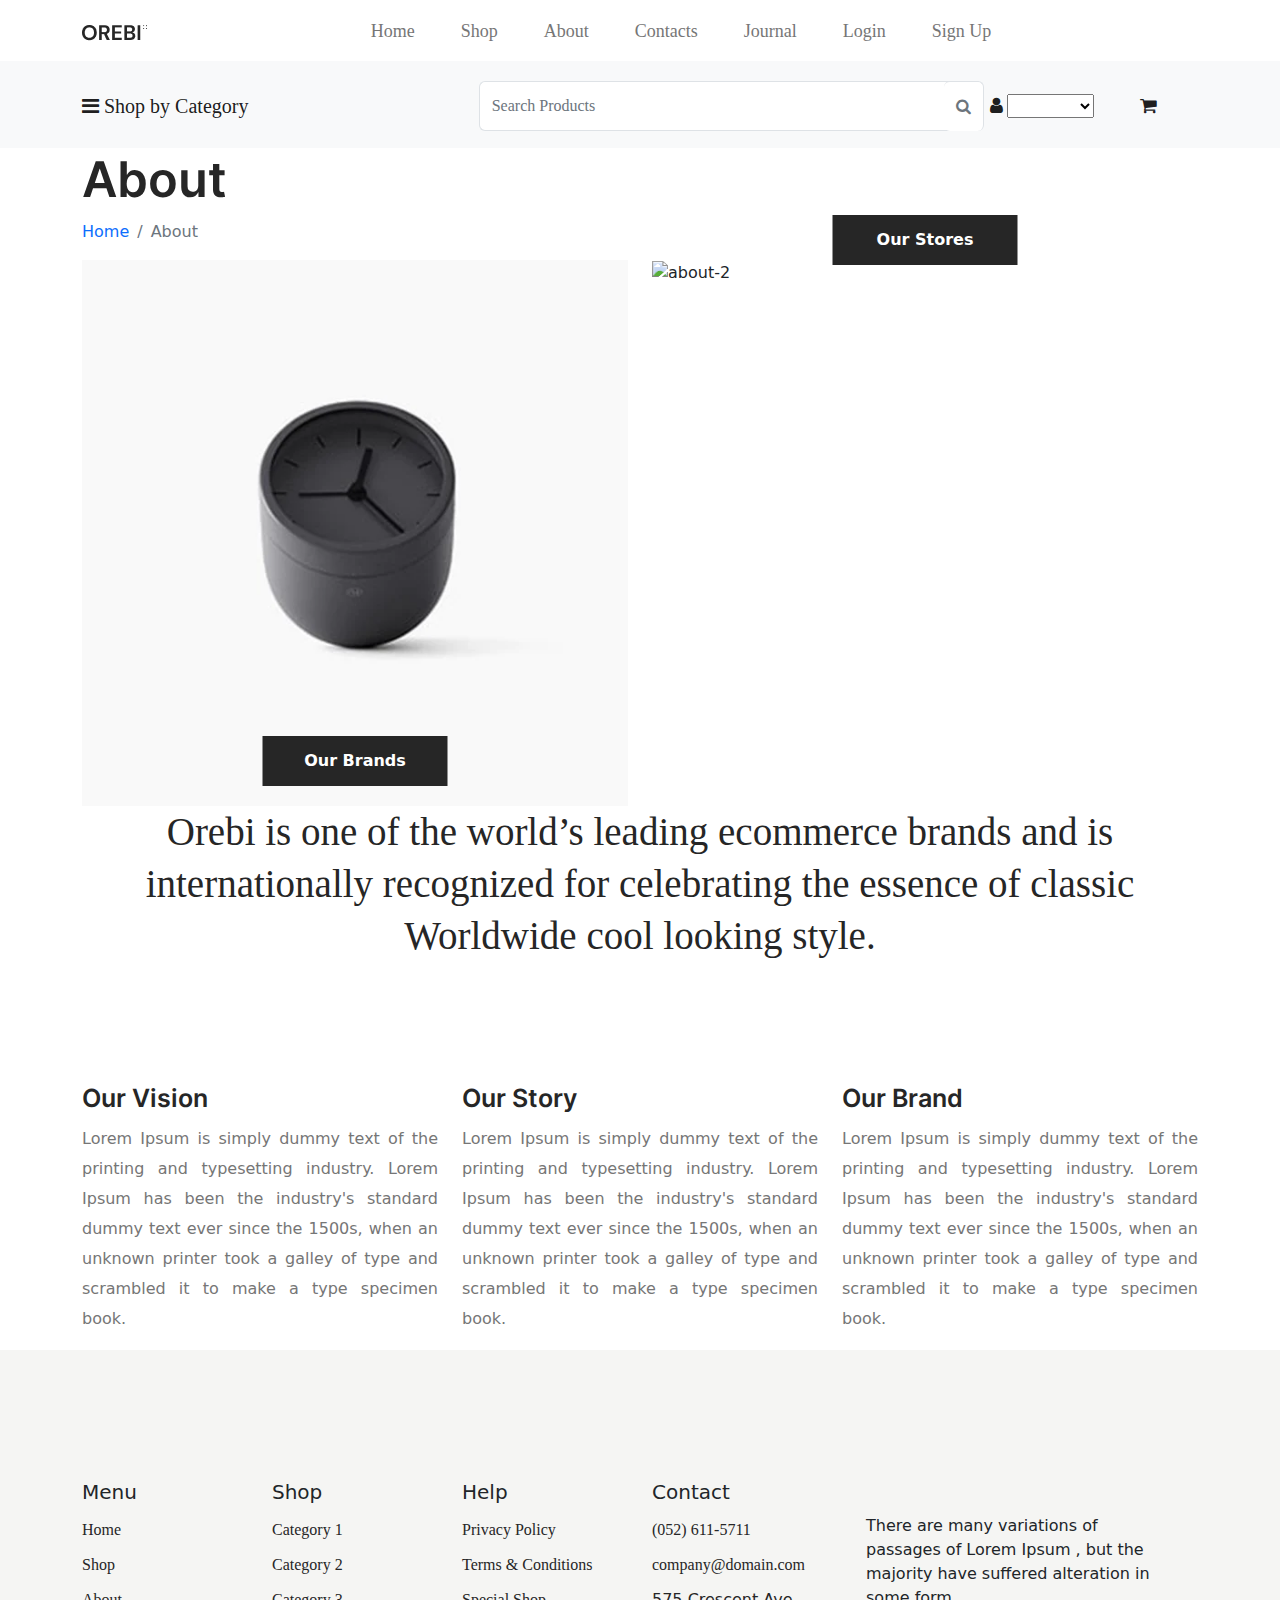
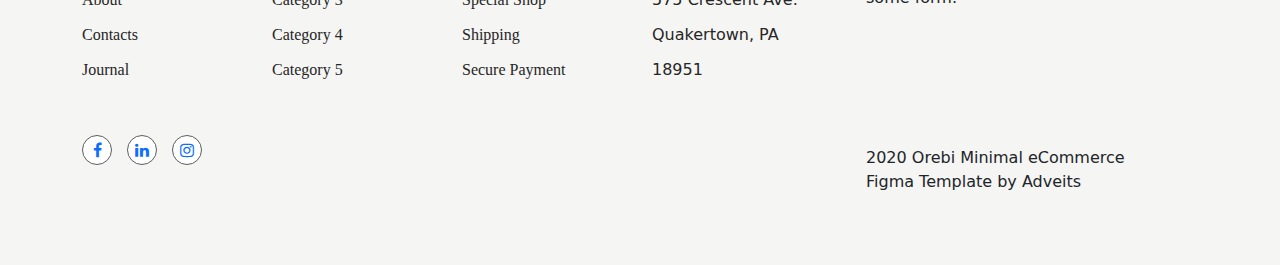
==== about.html @ 73ab53c1 "first commit" ====
<!DOCTYPE html>
<html lang="en">
<head>
    <meta charset="UTF-8">
    <meta http-equiv="X-UA-Compatible" content="IE=edge">
    <meta name="viewport" content="width=device-width, initial-scale=1.0">
    <title>Orebi</title>
    <link rel="stylesheet" href="css/bootstrap.min.css">
    <link rel="stylesheet" href="css/font-awesome.min.css">
    <link rel="stylesheet" href="css/slick.css">
    <link rel="stylesheet" href="css/style.css">
    <link rel="stylesheet" href="css/about.css">
    <link rel="stylesheet" href="css/responsive.css">
</head>
<body>
   
    
<!-- --------------------------NAV Start-------------------------- -->
<nav id="main_menu" class="navbar navbar-expand-lg">
    <div class="container">
      <a class="navbar-brand" href="#"><img src="images/logo.png" alt="Logo"></a>
      <button class="navbar-toggler" type="button" data-bs-toggle="collapse" data-bs-target="#navbarSupportedContent" aria-controls="navbarSupportedContent" aria-expanded="false" aria-label="Toggle navigation">
        <span class="navbar-toggler-icon"></span>
      </button>
      <div class="collapse navbar-collapse" id="navbarSupportedContent">
        <ul class="navbar-nav menu-all m-auto mb-2 mb-lg-0">
          <li class="nav-item">
            <a class="nav-link active" aria-current="page" href="index.html">Home</a>
          </li>
          <li class="nav-item">
            <a class="nav-link active" href="shop.html">Shop</a>
            <ul class="dropdown-link">
              <li><a href="products - inside.html"> Product Inside</a></li>
              <li><a href="#!">Category  2</a></li>
              <li><a href="#!">Category  3</a></li>
              <li><a href="#!">Category  4 <label class="badge bg-danger text-white px-2 ms-1">New</label></a></li>
              <li><a href="#!"> Category  5<label class="badge bg-danger text-white px-1 ms-3">New</label></a></li>
            </ul>            
          </li>
          <li class="nav-item">
            <a class="nav-link active" href="about.html">About</a>
          </li>
          <li class="nav-item">
            <a class="nav-link active" href="contacts.html">Contacts</a>
          </li>
          <li class="nav-item">
            <a class="nav-link active" href="journal.html">Journal</a>
          </li>
          <li class="nav-item">
            <a class="nav-link active" href="login.html">Login</a>
          </li>
          <li class="nav-item">
            <a class="nav-link active" href="signup.html">Sign Up</a>
          </li>          
        </ul>
        <!-- <ul class="navbar-nav me-auto mb-2 mb-lg-0">
            <li class="nav-item">
                <a class="nav-link active trial" href="#">Contact Us</a>
              </li>
        </ul>         -->
      </div>
    </div>
  </nav>
<nav id="menu_bottom" class="navbar navbar-expand bg-light">
    <div class="container">
      <a class="navbar-brand" href="#"><i class="fa fa-bars" aria-hidden="true"></i> Shop by Category</a>
      <!-- <button class="navbar-toggler" type="button" data-bs-toggle="collapse" data-bs-target="#navbarSupportedContent" aria-controls="navbarSupportedContent" aria-expanded="false" aria-label="Toggle navigation">
        <span class="navbar-toggler-icon"></span>
      </button> -->
      <div class="collapse navbar-collapse" id="navbarSupportedContent">
        <ul class="navbar-nav menu-all m-auto mb-2 mb-lg-0">
          <div class="input-group">
            <input class="form-control border-end-0 border" type="search" placeholder="Search Products" id="example-search-input">
            <span class="input-group-append">
                <button class="btn btn-outline-secondary bg-white border-start-0 border-bottom-0 border ms-n5" type="button">
                    <i class="fa fa-search"></i>
                </button>
            </span>
        </div>
        </ul>
        <ul class="navbar-nav me-auto mb-2 mb-lg-0 icons">
          <li class="nav-item">
              <a class="nav-link active" href="#"><i class="fa fa-user" aria-hidden="true"></i> 
                <select name="" id="">
                  <option selected class=" border-0"><i class="fa fa-caret-down" aria-hidden="true"></i></option>
                  <option value="1">Option-1</option>
                  <option value="2">Option-2</option>
                  <option value="3">Option-3</option>
                </select>

            
              </a>
          </li>
          <li class="nav-item">
              <a class="nav-link active" href="cart.html"><i class="fa fa-shopping-cart" aria-hidden="true"></i></a>
          </li>
      </ul>        
      </div>
    </div>
  </nav>

<!-- --------------------------NAVend-------------------------- -->


<div class="main">
  <div class="container">
    <h2 class="page-title">About</h2>
    <ol class="breadcrumb">
      <li class="breadcrumb-item"><a href="index.html">Home</a></li>
      <li class="breadcrumb-item active">About</li> 
    </ol>

    <div class="about">


      <div class="row">
        <div class="col-lg-6 col-12 col-sm-12">
          <div class="item">
            <div class="img">
              <img src="images/about-1.png" alt="about-1">
            </div> 
            <a class="btn-shop" href="#!">Our Brands</a>           
          </div>
        </div>
        <div class="col-lg-6 col-12 col-sm-12">
          <div class="item">
            <div class="img">
              <img src="images/about-2.png" alt="about-2">
            </div>   
            <a class="btn-shop" href="#!">Our Stores</a>            
          </div>
        </div>
      </div>

      <div class="row">
        <div class="about-text">
          <div class="col-lg-12">
            <p>Orebi is one of the world’s leading ecommerce brands and is internationally recognized for celebrating the essence of classic Worldwide cool looking style.</p>
          </div>        
        </div>
      </div>

      <div class="about-items">
        <div class="row">
          <div class="col-lg-4 col-12 col-sm-12">
            <div class="item">
              <h6 class="item-title" >Our Vision</h6>
              <p>Lorem Ipsum is simply dummy text of the printing and typesetting industry. Lorem Ipsum has been the industry's standard dummy text ever since the 1500s, when an unknown printer took a galley of type and scrambled it to make a type specimen book.</p>
              
            </div>
          </div>
          <div class="col-lg-4 col-12 col-sm-12">
            <div class="item">
              <h6 class="item-title" >Our Story</h6>
              <p>Lorem Ipsum is simply dummy text of the printing and typesetting industry. Lorem Ipsum has been the industry's standard dummy text ever since the 1500s, when an unknown printer took a galley of type and scrambled it to make a type specimen book.</p>
              
            </div>
          </div>
          <div class="col-lg-4 col-12 col-sm-12">
            <div class="item">
              <h6 class="item-title" >Our Brand</h6>
              <p>Lorem Ipsum is simply dummy text of the printing and typesetting industry. Lorem Ipsum has been the industry's standard dummy text ever since the 1500s, when an unknown printer took a galley of type and scrambled it to make a type specimen book.</p>
              
            </div>
          </div>
        </div>
      </div>





    </div>




  </div>
</div>








<!-- --------------------------footer start-------------------------- -->

<div class="footer">
  <div class="container">
    <div class="row">



    <div class=" part2 col-lg-8 col-12 col-sm-12 col-md-12 col-xl-8 col-xxl-8">

      <div class="row">

        <div class="col-lg-3 col-6 col-sm-6 col-md-6 col-xl-3 col-xxl-3">
          <div class="item2 company">
            <h5>Menu</h5>
            <ul>
              <li><a href="#!">Home</a><li>
              <li><a href="#!">Shop</a><li>
              <li><a href="#!">About</a><li>
              <li><a href="#!">Contacts</a><li>
              <li><a href="#!">Journal</a><li>
            </ul>
          </div>
          <br>
          <br>
          <div class="icons">
            <span><a href="#!"><i class="fa fa-facebook" aria-hidden="true"></i></a></span>  
            <span><a href="#!"><i class="fa fa-linkedin" aria-hidden="true"></i></a></span>  
            <span><a href="#!"><i class="fa fa-instagram" aria-hidden="true"></i></a></span>  
          </div>
        </div>
        <div class="col-lg-3 col-6 col-sm-6 col-md-6 col-xl-3 col-xxl-3 ">
          <div class="item2 company">
            <h5>Shop</h5>
            <ul>
              <li><a href="#!">Category  1</a><li>
              <li><a href="#!">Category  2</a><li>
              <li><a href="#!">Category  3</a><li>
              <li><a href="#!">Category  4</a><li>
              <li><a href="#!">Category  5</a><li>

            </ul>
          </div>
        </div>

        <div class="col-lg-3 col-6 col-sm-6 col-md-6 col-xl-3 col-xxl-3">
          <div class="item2 company">
            <h5>Help</h5>
            <ul>
              <li><a href="#!">Privacy Policy</a><li>
              <li><a href="#!">Terms & Conditions</a><li>
              <li><a href="#!">Special Shop</a><li>
              <li><a href="#!">Shipping</a><li>
              <li><a href="#!">Secure Payment</a><li>
            </ul>
          </div>
        </div>
        <div class="col-lg-3 col-6 col-sm-6 col-md-6 col-xl-3 col-xxl-3 ">
          <div class="item2 company">
            <h5>Contact</h5>
            <ul>
              <li><a href="#!">(052) 611-5711</a><li>
              <li><a href="#!">company@domain.com</a><li>
              <li>575 Crescent Ave. Quakertown, PA 18951<li>

            </ul>
          </div>
        </div>
    </div>    

    </div>


    <div class="col-lg-4 col-12 col-sm-12 col-md-12 col-xl-4 col-xxl-4">
      <div class="item p-4">
        <div class="img m-2 text-left">
          <a href="#!"><img src="images/Logo.png" alt=""></a>
        </div>
        <p>There are many variations of passages of Lorem Ipsum , but the majority have suffered alteration in some form.</p>

          <br>
          <br>
          <br>
          <br>
          <br>
          

          <p>2020 Orebi Minimal eCommerce Figma Template by Adveits</p>
      </div>
    </div>



  </div>
</div>
<!-- --------------------------footer end-------------------------- -->

    <script src="js/jquery-1.12.4.min.js"></script>
    <script src="js/bootstrap.bundle.min.js"></script>
    <script src="js/slick.min.js"></script>
    <script src="js/script.js"></script>
</body>
</html>
---- css/style.css ----
@font-face {
    src: url(../fonts/DMSans-Regular.ttf);
    font-family: 'dm-sans-regular';

    src: url(../fonts/DMSans-Medium.ttf);
    font-family: 'dm-sans-medium';

    src: url(../fonts/DMSans-Bold.ttf);
    font-family: 'inter-regular';

    src: url(../fonts/Inter-SemiBold.ttf);
    font-family: 'dm-sans-bold';
  }


*{
    padding: 0;
    margin: 0;
    box-sizing: border-box;
    outline: none;
}

a{
    display: inline-block;
    text-decoration: none;
}

ul{
    padding: 0;
    margin: 0;
}

li{
    list-style: none;
    display: inline-block;
    text-decoration: none;
}

img{
    vertical-align: middle;
}

.clr{
    clear: both;
}

/* .title{
    width: 37%;
}
.title h3{
    font-family: 'inter-bold' !important;
    font-weight: 700;
    font-size: 40px;    
    line-height: auto;    
}
.title p{
    font-family: 'inter-regular' !important;
    font-weight: 700;
    font-size: 16px;    
    line-height: auto;    
} */

.sec-title{
    font-size: 39px;
    line-height: 51px;
    font-family: 'dm-sans-bold';
    color: #262626;    
}
.btn-shop{
    width: 185px;
    height: 50px;
    background-color: #262626;
    color: #fff;
    font-weight: 700;
    text-align: center;
    line-height: 50px;
    margin-top: 65px;
}

.btn-new{
    position: absolute;
    top: 20px;
    left: 26px;
    width: 92px;
    height: 35px;
    background-color: #262626;
    color: #fff;
    font-weight: 700;
    font-size: 14px;
    text-align: center;
    line-height: 35px;
}

.offer-head{
    font-weight: 700;
    font-size: 39px;
    line-height: 50.8px;    
}

.offer-text{
    font-weight: 400;
    font-size: 16px;
    line-height: 20.83px;    
}

.offer-discount{
    font-weight: 700;
    font-size: 40px;
    line-height: 52px;    
}
/* ----------------common css end-------------- */

/* -------------------nav start--------------------- */
#main_menu{
    padding-top: 10px;
}

.nav-item{
    font-weight: 400;
    font-size: 18px;
    padding : 0 15px !important;
    transition: all linear 0.4s;
    -webkit-transition: all linear 0.4s;
    -moz-transition: all linear 0.4s;
    -ms-transition: all linear 0.4s;
    -o-transition: all linear 0.4s;
}

#main_menu .nav-item a{
    color: #767676;
    font-family: 'dm-sans-regular' !important;
}

.menu-all .nav-item a:hover{
    color: #262626 !important;
    /* font-weight: 700; */
}

#main_menu ul li a{
    position: relative;
}

#main_menu ul li a::before{
    position: absolute;
    content: '';
    left: 4px;
    bottom: 5px;
    width: 0;
    height: 3px;
    background-color: #beb7fa;
    border-radius: 10px;
    -webkit-border-radius: 10px;
    -moz-border-radius: 10px;
    -ms-border-radius: 10px;
    -o-border-radius: 10px;
    transition: .4s;
    -webkit-transition: .4s;
    -moz-transition: .4s;
    -ms-transition: .4s;
    -o-transition: .4s;
}

#main_menu ul li a:hover:before{
    width: 89%;
}

#main_menu ul li{
    position: relative;
    z-index: 9;
  }
  #main_menu ul li .dropdown-link{
    position: absolute;
    left: -30px;
    top: 53px;
    padding-top: 20px;
    padding-bottom: 20px;
    padding-left: 22px;
    width: 232px;
    border-radius: 10px;
    -webkit-border-radius: 10px;
    -moz-border-radius: 10px;
    -ms-border-radius: 10px;
    -o-border-radius: 10px;
    background-color: #ffffff;
    box-shadow: 0px 0px 10px rgba(0,0,0,0.10);
    opacity: 0;
    visibility: hidden;
    transition: all linear 0.4s;
    -webkit-transition: all linear 0.4s;
    -moz-transition: all linear 0.4s;
    -ms-transition: all linear 0.4s;
    -o-transition: all linear 0.4s;
    transition-delay: .3s;
    z-index: 999;
    display: block;
}
#main_menu ul li .dropdown-link li{
    display: block;
}
#main_menu ul li:hover .dropdown-link {
    left: 0;
    opacity: 1;
    visibility: visible;
  }

#main_menu ul li .dropdown-link a{
    font-size: 16px;
    font-family: 'Glory', sans-serif;
    font-weight: 600;
    color: #7c7b7b;
    line-height: 34px;
    border-bottom: 1px solid #f9f9f9;
    display: block;
    transition: .4s;
    -webkit-transition: .4s;
    -moz-transition: .4s;
    -ms-transition: .4s;
    -o-transition: .4s;
  }


/* -------------------nav end--------------------- */
/* -------------------bottom-nav start--------------------- */
#menu_bottom{
    padding-top: 20px;
    padding-bottom: 17px;
    position: relative;
    font-family: 'dm-sans-regular' !important;
}


#menu_bottom .menu-all input{
    width: 600px;
    height: 50px;
}

.ms-n5 {
    height: 50px;
    margin-left: -34px;
}

#menu_bottom .icons{
    position: absolute;
    right: 100px;

}

/* -------------------bottom-nav end--------------------- */
/* -------------------banner start--------------------- */
#banner{
    position: relative;
    border: 1px solid transparent;
    /* padding: 183px 0; */
    /* background: url(../images/slider-1\ 1.png) no-repeat center; */
    background-color: #F5F5F3;
}

#banner .banner-text h2{
    font-weight: 700;
    font-size: 49px;
    line-height: 63.8px;
}
#banner .banner-text p{
    font-weight: 400;
    font-size: 16px;
    line-height: 20.83px;
}
#banner .banner-text span{
    font-weight: 700;
    font-size: 40px;
    line-height: 52px;
}

#banner .img img{
    width: 100%;
    /* height: fit-content; */
}
/* #banner .banner-text a{
    width: 185px;
    height: 50px;
    background-color: #262626;
    color: #fff;
    font-weight: 700;
    text-align: center;
    line-height: 50px;
    margin-top: 65px;
} */






/* -------------------banner end--------------------- */

/* ---------------banner bottom start-------------- */
.banner-bottom{
    height: 80px;
    border-bottom: 1px solid #e8e6e6;
}
.banner-bottom .rectangle{
    line-height: 80px;
}

.banner-bottom .rectangle a{
    font-weight: 400;
    font-family: 'dm-sans-regular' !important;
    color: #6D6D6D;

}

.banner-bottom .rectangle a span{
    font-size: 24px;
    font-weight: 700;
    color: #262626;
}


/* ---------------banner bottom end-------------- */



/* ---------------add section start-------------- */
.add{
    padding: 100px;
}

.add .add-main .item{
    background: url(../images/add-1.png) no-repeat;
    height: 780px;
    background-color: #f8f9fa;
    width: 100%;
    background-size: contain;
    position: relative;
    margin-right: 40px;
}
.add .add-main .item .add-main-text{
    position: absolute;
    left: 66px;
    top: 410px;
}

.add .add-right-top .item{
    background: url(../images/add-3.png) no-repeat;
    height: 370px;
    background-color: #f8f9fa;
    width: 100%;
    background-size: contain;
    position: relative;
    margin-bottom: 40px;
    margin-left: 25px;
}

.add .add-right-top .item .add-main-text{
    position: absolute;
    left: 50px;
    top: 66px;
}
.add .add-right-bottom .item{
    background: url(../images/add-3.png) no-repeat;
    height: 370px;
    background-color: #f8f9fa;
    width: 100%;
    background-size: contain;
    position: relative;
    margin-left: 25px;
}

.add .add-right-bottom .item .add-main-text{
    position: absolute;
    left: 53px;
    top: 66px;
}
/* ---------------add section end-------------- */



/* ---------------new arrieval start-------------- */


.new-arrieval .item{
    position: relative;
    transition: all linear 0.4s;
    -webkit-transition: all linear 0.4s;
    -moz-transition: all linear 0.4s;
    -ms-transition: all linear 0.4s;
    -o-transition: all linear 0.4s;    
}

.new-arrieval .item .product-overlay{
    position: absolute;
    bottom: -100%;
    left: 0;
    width: 100%;
    background-color:#fff;
    height: 150px;
    display: flex;
    flex-direction: column;
    justify-content: right;
    align-items:flex-end;
    padding-top: 35px;
    padding-right: 20px;
    transition: all linear 0.4s;
    -webkit-transition: all linear 0.4s;
    -moz-transition: all linear 0.4s;
    -ms-transition: all linear 0.4s;
    -o-transition: all linear 0.4s;
}

.new-arrieval .item:hover .product-overlay{
    bottom: 70px;
}

.new-arrieval .item .product-overlay a{
    display: block;
    text-decoration: none;
    color: #767676;
    font-size: 16px;
    line-height: 20.83px;
    position: relative;
}

.new-arrieval .item .product-overlay a::before{
    position: absolute;
    content: '';
    left: 4px;
    bottom: -2px;
    width: 0;
    height: 3px;
    background-color: #beb7fa;
    border-radius: 10px;
    -webkit-border-radius: 10px;
    -moz-border-radius: 10px;
    -ms-border-radius: 10px;
    -o-border-radius: 10px;
    transition: .4s;
    -webkit-transition: .4s;
    -moz-transition: .4s;
    -ms-transition: .4s;
    -o-transition: .4s;
}

.new-arrieval .item .product-overlay a:hover:before{
    width: 89%;
}
.new-arrieval .item .product-overlay a i{
    width: 14px;
    height: 12px;
    color: #262626;
}

.prev{
    position: absolute;
    width: 50px;
    height: 50px;
    color: #ffffff;
    line-height: 50px;
    text-align: center;
    border-radius: 50%;
    background-color: #e3e3e3;
    -webkit-transition: all 300ms ease;
    -ms-transition: all 300ms ease;
    -o-transition: all 300ms ease;
    -moz-transition: all 300ms ease;
    transition: all 300ms ease;
    z-index: 99;
    top: 50%;
    transform: translateY(-50%);
    -webkit-transform: translateY(-50%);
    -moz-transform: translateY(-50%);
    -ms-transform: translateY(-50%);
    -o-transform: translateY(-50%);
    left: 25px;
    cursor: pointer;
}
.next{
    position: absolute;
    width: 50px;
    height: 50px;
    color: #ffffff;
    line-height: 50px;
    text-align: center;
    border-radius: 50%;
    background-color: #e3e3e3;
    -webkit-transition: all 300ms ease;
    -ms-transition: all 300ms ease;
    -o-transition: all 300ms ease;
    -moz-transition: all 300ms ease;
    transition: all 300ms ease;
    z-index: 99;
    top: 50%;
    transform: translateY(-50%);
    -webkit-transform: translateY(-50%);
    -moz-transform: translateY(-50%);
    -ms-transform: translateY(-50%);
    -o-transform: translateY(-50%);
    right: 25px;
    cursor: pointer;
}

.new-arrieval .item .img {
    margin-right: 20px;
}

.new-arrieval .item .img img{
    width: 100%;
}


.new-arrieval .item .bottom-top a{
    display: flex;
    justify-content: space-between;
    padding: 0 15px;
    text-decoration: none !important;
    color: #262626;
}
.new-arrieval .item .bottom-top a p{
    font-size: 20px;
    line-height: 26px;
    font-family: 'dm-sans-bold';
}
.new-arrieval .item .bottom-top a p:hover{
    color: #beb7fa;
}
.new-arrieval .item .bottom-top a span{
    font-size: 16px;
    line-height: 30px;
    font-family: 'dm-sans-regular';
}
.new-arrieval .item .bottom-top span{
    font-size: 16px;
    line-height: 30px;
    font-family: 'dm-sans-regular';
    padding-left: 15px;
    transition: all linear 0.4s;
    -webkit-transition: all linear 0.4s;
    -moz-transition: all linear 0.4s;
    -ms-transition: all linear 0.4s;
    -o-transition: all linear 0.4s;
}
.new-arrieval .item .bottom-top span:hover{
    color: #beb7fa;
}


/* ---------------new arrieval end-------------- */
/* ---------------Our Best Seller start-------------- */
.best-seller{
    margin: 100px 0;
}

.best-seller .item{
    position: relative;
}

.best-seller .item .img {
    margin-right: 20px;
}
.best-seller .item .img img{
    width: 100%;
}

.best-seller .item .bottom-top a{
    display: flex;
    justify-content: space-between;
    padding-right: 20px;
    text-decoration: none !important;
    color: #262626;
}
.best-seller .item .bottom-top a p{
    font-size: 20px;
    line-height: 26px;
    font-family: 'dm-sans-bold';
}
.best-seller .item .bottom-top a p:hover{
    color: #beb7fa;
}
.best-seller .item .bottom-top a span{
    font-size: 16px;
    line-height: 30px;
    font-family: 'dm-sans-regular';
}
.best-seller .item .bottom-top span{
    font-size: 16px;
    line-height: 30px;
    font-family: 'dm-sans-regular';
    /* padding-left: 15px; */
    transition: all linear 0.4s;
    -webkit-transition: all linear 0.4s;
    -moz-transition: all linear 0.4s;
    -ms-transition: all linear 0.4s;
    -o-transition: all linear 0.4s;
}
.best-seller .item .bottom-top span:hover{
    color: #beb7fa;
}

/* ---------------Our Best Seller end-------------- */



/* ---------------Special Offer start-------------- */

/* as best seller */
/* ---------------Special Offer end-------------- */



/* ---------------phone of the year start-------------- */
.year-best-phone{
    height: 500px;
    width: 100%;
    background-color: #F3F3F3;
    overflow: hidden;
}


.year-best-phone .img img{
    width: 100%;
}
.year-best-phone .phone-text{
    padding: 150px 51px;
}


/* ---------------phone of the year end-------------- */





/* ----------------------------------footer start-------------------------------------- */
.footer{
    padding: 100px 0;
    background-color: #F5F5F3
    ;
}
.footer .item{
    padding-right: 20px;
    height: 200px;
    font-weight: 500;
    /* background-color: red; */
}
.footer .item2{
    margin-top: 30px;
}

/* .footer .item2 h5{
    color: #FFFFFF;
} */
.footer .icons a{
    width: 30px;
    height: 30px;
    line-height: 30px;
    text-align: center;
    border-radius: 50%;
    -webkit-border-radius: 50%;
    -moz-border-radius: 50%;
    -ms-border-radius: 50%;
    -o-border-radius: 50%;
    background-color: #FFFFFF;
    margin-right: 10px;
    border: 1px solid #5D5D5D;
    transition: all linear 0.4s;
    -webkit-transition: all linear 0.4s;
    -moz-transition: all linear 0.4s;
    -ms-transition: all linear 0.4s;
    -o-transition: all linear 0.4s;
}

.footer .icons a:hover{
    color: #fff !important;
    background-color: #5956E8;
}

.footer .company a{
    text-decoration: none;
    color: #262626 !important;
}
.footer li{
    display: block;
    line-height: 35px;
    color: #262626 !important;
}


.footer ul li a{
    position: relative;
    font-family: 'dm-sans-regular' !important;
}

.footer ul li a:hover{
    color: #262626 !important;
    font-weight: 600;
}

.footer ul li a::before{
    position: absolute;
    content: '';
    left: 4px;
    bottom: 0px;
    width: 0;
    height: 3px;
    background-color: #beb7fa;
    border-radius: 10px;
    -webkit-border-radius: 10px;
    -moz-border-radius: 10px;
    -ms-border-radius: 10px;
    -o-border-radius: 10px;
    transition: .4s;
    -webkit-transition: .4s;
    -moz-transition: .4s;
    -ms-transition: .4s;
    -o-transition: .4s;
}

.footer ul li a:hover:before{
    width: 89%;

}

/* ----------------------------------footer ends-------------------------------------- */
---- css/about.css ----
@font-face {
    src: url(../fonts/DMSans-Regular.ttf);
    font-family: 'dm-sans-regular';

    src: url(../fonts/DMSans-Medium.ttf);
    font-family: 'dm-sans-medium';

    src: url(../fonts/DMSans-Bold.ttf);
    font-family: 'inter-regular';

    src: url(../fonts/Inter-SemiBold.ttf);
    font-family: 'dm-sans-bold';
  }


*{
    padding: 0;
    margin: 0;
    box-sizing: border-box;
    outline: none;
}

a{
    display: inline-block;
    text-decoration: none;
}

ul{
    padding: 0;
    margin: 0;
}

li{
    list-style: none;
    display: inline-block;
    text-decoration: none;
}

img{
    vertical-align: middle;
}

.clr{
    clear: both;
}



.sec-title{
    font-size: 39px;
    line-height: 51px;
    font-family: 'dm-sans-bold';
    color: #262626;    
}

.item-title{
    font-size: 25px;
    line-height: 36px;
    font-family: 'dm-sans-bold';
    color: #262626;    
}

.btn-shop{
    width: 185px;
    height: 50px;
    background-color: #262626;
    color: #fff;
    font-weight: 700;
    text-align: center;
    line-height: 50px;
    margin-top: 65px;
}

.btn-new{
    position: absolute;
    top: 20px;
    left: 26px;
    width: 92px;
    height: 35px;
    background-color: #262626;
    color: #fff;
    font-weight: 700;
    font-size: 14px;
    text-align: center;
    line-height: 35px;
}

.offer-head{
    font-weight: 700;
    font-size: 39px;
    line-height: 50.8px;    
}

.offer-text{
    font-weight: 400;
    font-size: 16px;
    line-height: 20.83px;    
}

.offer-discount{
    font-weight: 700;
    font-size: 40px;
    line-height: 52px;    
}

.page-title{
    font-family: 'dm-sans-bold';
    font-size: 49px;
    line-height: 64px;
    color: #262626;    
}






/* -------------product-colors-------- */
.p-cat-1{
    color: #000000;
}
.p-cat-2{
    color: #FF8686;
}
.p-cat-3{
    color: #7ED321;
}
.p-cat-4{
    color: #B6B6B6;
}
.p-cat-5{
    color: #15CBA5;
}

/* ----------------common css end-------------- */
/* ----------------about css start-------------- */

.about .item .img img{
    width: 100%;
}

.about .item{
    position: relative;
}

.about .item .btn-shop{
    position: absolute;
    bottom: 20px;
    left: 50%;
    transform: translateX(-50%);
    -webkit-transform: translateX(-50%);
    -moz-transform: translateX(-50%);
    -ms-transform: translateX(-50%);
    -o-transform: translateX(-50%);
}

.about .about-text p{
    /* width: 60%; */
    margin: 0 auto;
    text-align: center;
    font-size: 39px;
    line-height: 52px;
    color: #262626;
    font-family: 'dm-sans-regular';

}

.about .about-items .item{
    margin-top: 118px;
}
.about .about-items .item p{
    font-size: 16px;
    line-height: 30px;
    color: #767676;
    text-align: justify;
}


/* ----------------about css end-------------- */
---- css/responsive.css ----
/* // Small devices (landscape phones, 576px and up) */
@media (min-width: 320px) and (max-width: 575.98px) {  

    #menu_bottom .menu-all input{
        width: 200px;
    }

    #menu_bottom .icons{
        top: 70px;
    }  

    #main_menu{
        background-color: brown;      
    }
    
    #main_menu ul li:hover .dropdown-link {
        left: 10%;
        top: 0;
        width: 100%;
      }  

    #main_menu ul li a:hover:before{
        width: 20%;
    }


    .add .add-main .item {
        width: 170%;
    }

    .add .add-right-top .item {
        width: 169%;
        margin-left: 0px;
        margin-top: 20px;
    }

    .add .add-right-bottom .item {
        width: 169%;
        margin-left: 0px;
        margin-top: 20px;
    }

    .add .add-main .item{
        height: 580px;
    }

    .add .add-main .item .add-main-text{
        top: 280px;
    }   
    
    .add .add-right-top .item .add-main-text{
        padding-right: 10px;
    }    
    .add .add-right-bottom .item .add-main-text{
        padding-right: 10px;
    }    

    .year-best-phone{
        height: 400px;
    }   
    .year-best-phone .img img{
        width: 50%;
    }   
    
    .year-best-phone .phone-text{
        padding: 0 5px;
    }

    .about .about-text p {

        font-size: 25px;
        line-height: 40px;

    }    

    #cart select{
        margin-top: 50px;
    }
    #cart table{
        margin-top: 50px;
    }
    #cart .cart-data{
        margin-top: 50px;
    }


}





/* // Medium devices (tablets, 768px and up) */
@media (min-width: 576px) and (max-width: 767px) { 

    #menu_bottom .menu-all input{
        width: 300px;
    }

    #menu_bottom .icons{
        top: 70px;
    }      
 }




/* // Large devices (desktops, 992px and up) */
@media (min-width: 768px) and (max-width: 991px) { 
    #menu_bottom .menu-all input{
        width: 300px;
    }

    #menu_bottom .icons{
        top: 70px;
    }        
 }



/* // X-Large devices (large desktops, 1200px and up) */
@media (min-width: 992px) and (max-width: 1199px) { 
    #menu_bottom .menu-all input{
        width: 400px;
    }

     
 }



/* // XX-Large devices (larger desktops, 1400px and up) */
@media (min-width: 1200px) and (max-width: 1400px) { 
    #menu_bottom .menu-all input{
        width: 500px;
    }

   
 }
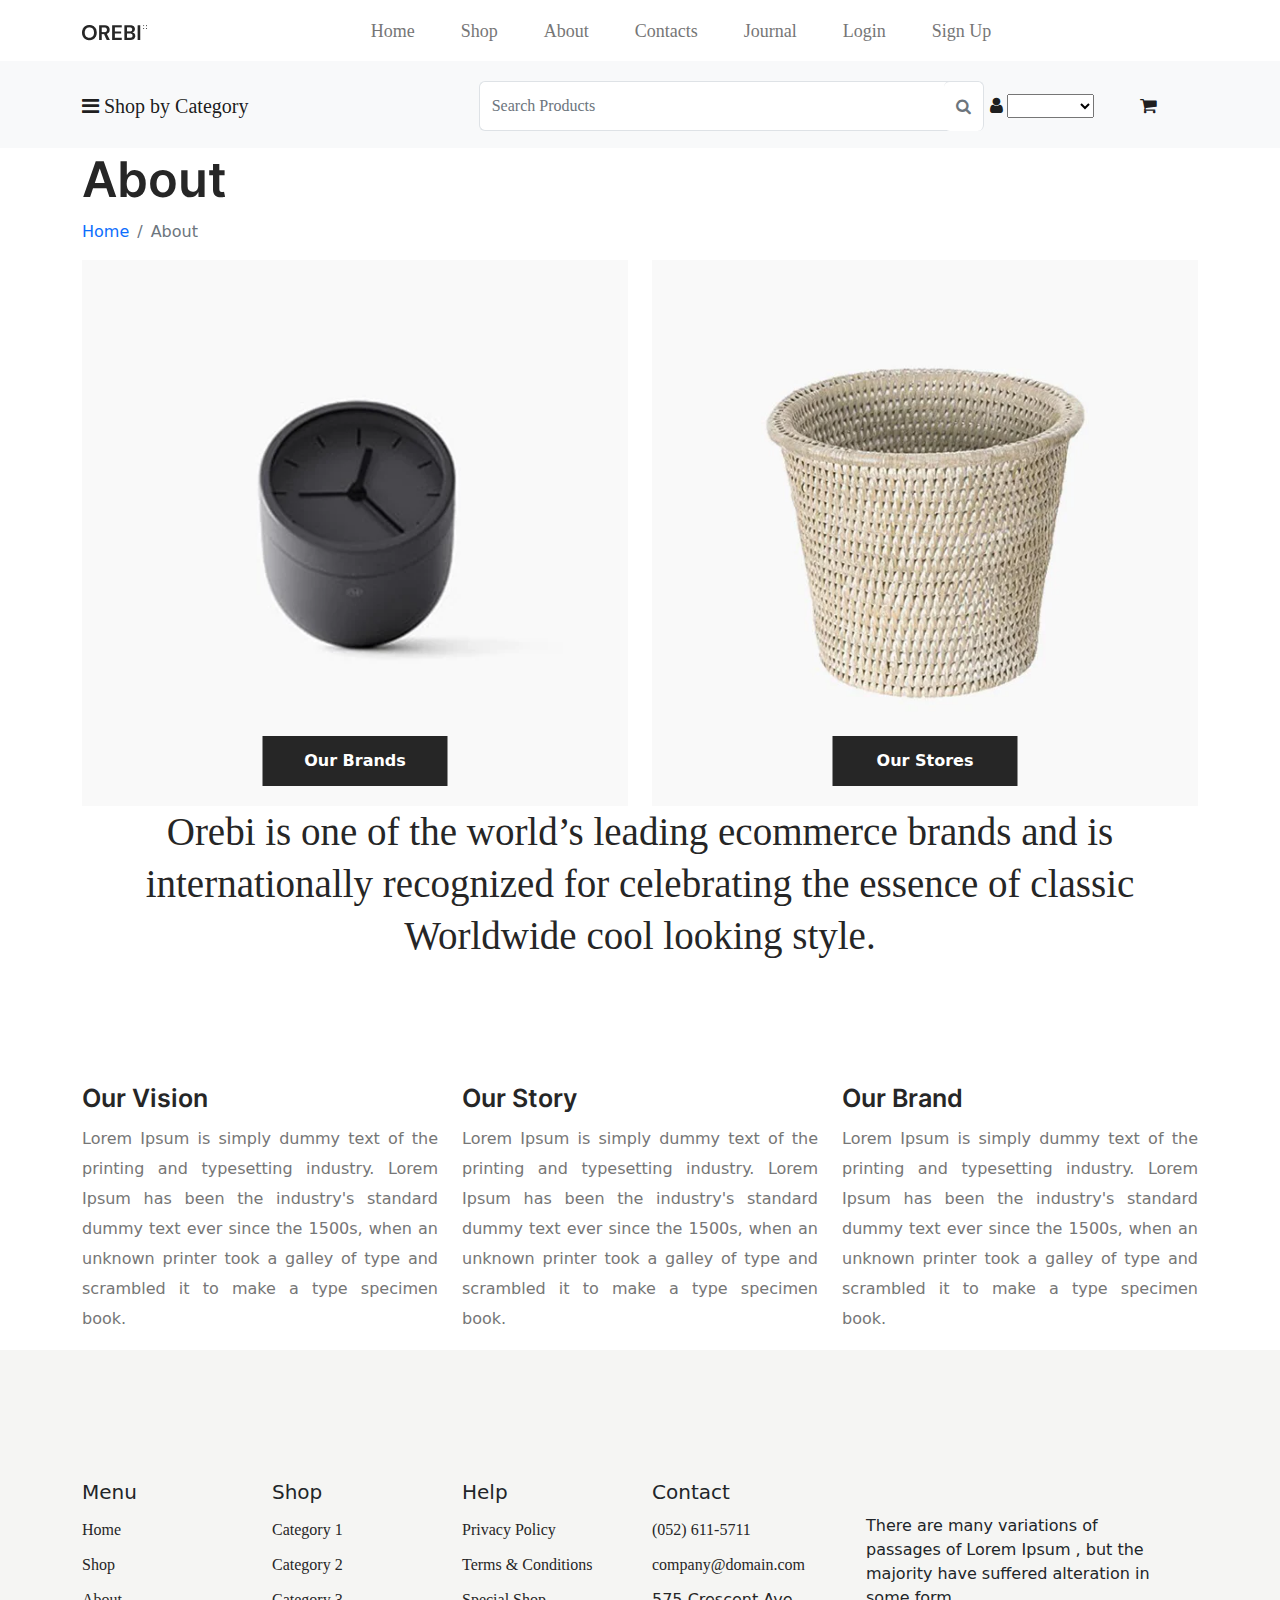
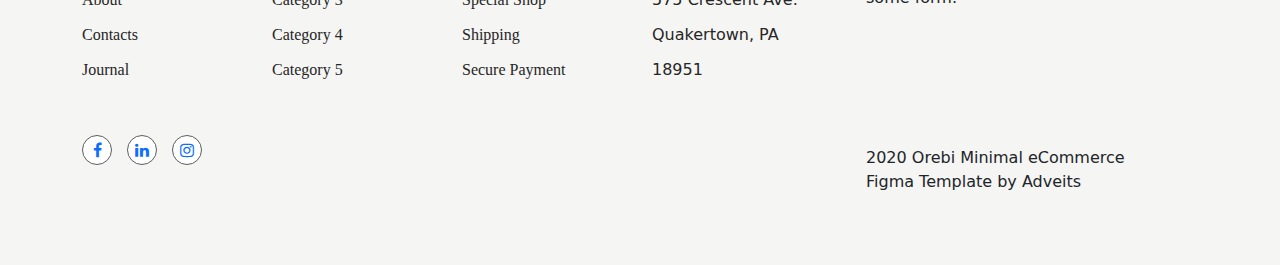
==== commit ce9116c0: "Update about.html" ====
--- a/about.html
+++ b/about.html
@@ -125,7 +125,7 @@
         <div class="col-lg-6 col-12 col-sm-12">
           <div class="item">
             <div class="img">
-              <img src="images/about-2.png" alt="about-2">
+              <img src="images/About-2.png" alt="about-2">
             </div>   
             <a class="btn-shop" href="#!">Our Stores</a>            
           </div>
@@ -287,4 +287,4 @@
     <script src="js/slick.min.js"></script>
     <script src="js/script.js"></script>
 </body>
-</html>+</html>
